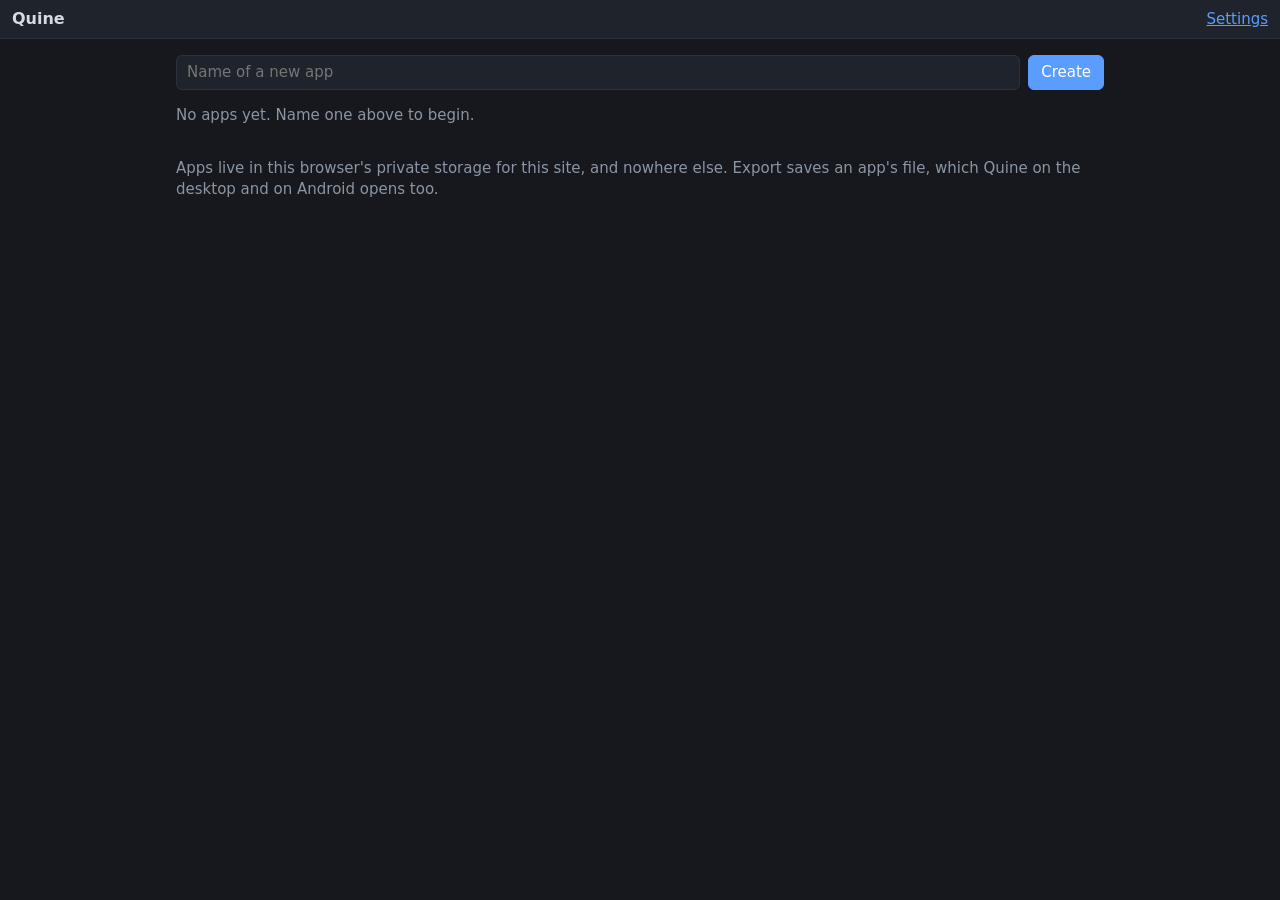
==== app/index.html @ bf46e86d "Deploy fdietze/quine@6b72aa2b (by hand)" ====
<!doctype html>
<html lang="en">
  <head>
    <meta charset="utf-8" />
    <meta name="viewport" content="width=device-width, initial-scale=1" />
    <title>Quine</title>
    <link rel="stylesheet" href="app/style.css" />
  </head>
  <body>
    <header class="bar">
      <h1>Quine</h1>
      <a href="settings.html" id="settings-link">Settings</a>
    </header>
    <main class="launcher">
      <form class="new" id="new-world">
        <input id="new-name" name="name" placeholder="Name of a new app" maxlength="60" required />
        <button class="primary" type="submit">Create</button>
      </form>
      <p class="error" id="error" hidden></p>
      <p class="notice" id="empty" hidden>No apps yet. Name one above to begin.</p>
      <ul id="worlds" aria-label="apps"></ul>
      <p class="notice">
        Apps live in this browser's private storage for this site, and nowhere
        else. Export saves an app's file, which Quine on the desktop and on Android
        opens too.
      </p>
    </main>
    <script type="module" src="app/launcher.mjs"></script>
  </body>
</html>
---- app/app/style.css ----
/* ONE STYLESHEET for the whole shell. Plain CSS and the system font stack:
   the chrome is the host's, drawn in the platform's own vocabulary, while the
   world draws itself (with the pinned font) inside its canvas. */
:root {
  color-scheme: dark;
  --bg: #16181d;
  --panel: #1f232b;
  --line: #2d333d;
  --text: #d6dbe3;
  --muted: #8b95a3;
  --accent: #5b9dff;
  --danger: #e5534b;
  font: 15px/1.4 system-ui, -apple-system, "Segoe UI", sans-serif;
}
* { box-sizing: border-box; }
html, body { margin: 0; height: 100%; background: var(--bg); color: var(--text); }
button, input, select, textarea { font: inherit; color: inherit; }
button {
  background: var(--panel); border: 1px solid var(--line); border-radius: 6px;
  padding: 6px 12px; cursor: pointer;
}
button:hover { border-color: var(--accent); }
button.primary { background: var(--accent); border-color: var(--accent); color: #fff; }
button.danger { color: var(--danger); }
a { color: var(--accent); }

header.bar {
  display: flex; align-items: center; gap: 8px;
  padding: 8px 12px; border-bottom: 1px solid var(--line); background: var(--panel);
}
header.bar h1 { font-size: 16px; margin: 0; flex: 1; overflow: hidden; text-overflow: ellipsis; white-space: nowrap; }

/* THE LAUNCHER: a grid of world tiles, one column on a phone. */
main.launcher { padding: 16px; max-width: 960px; margin: 0 auto; }
#worlds { list-style: none; padding: 0; margin: 16px 0; display: grid; gap: 12px;
  grid-template-columns: repeat(auto-fill, minmax(220px, 1fr)); }
.tile { background: var(--panel); border: 1px solid var(--line); border-radius: 8px;
  display: flex; flex-direction: column; }
.tile a.open { flex: 1; padding: 16px; color: var(--text); text-decoration: none; font-weight: 600;
  overflow-wrap: anywhere; }
.tile a.open:hover { color: var(--accent); }
.tile .actions { display: flex; gap: 6px; padding: 8px; border-top: 1px solid var(--line); }
.notice { color: var(--muted); }
.error { color: var(--danger); white-space: pre-wrap; }
/* The world view's notices sit on the page edge, outside any padded main. */
body.world > .error, body.world > .notice { margin: 8px 12px; }
form.new { display: flex; gap: 8px; flex-wrap: wrap; }
form.new input { flex: 1; min-width: 160px; background: var(--panel); border: 1px solid var(--line);
  border-radius: 6px; padding: 6px 10px; }

/* THE WORLD VIEW: full screen, the canvas takes whatever the chrome leaves. */
body.world { display: flex; flex-direction: column; height: 100dvh; overflow: hidden; }
#picture { flex: 1; min-height: 0; position: relative; }
#picture canvas { position: absolute; inset: 0; width: 100%; height: 100%; display: block;
  outline: none; touch-action: none; }

/* THE CONVERSATION, STATUS AND INPUT: the page's own chrome below the picture.
   The conversation is bounded so the picture always keeps most of the screen;
   collapsing it hands that space back to the picture. */
#conversation { border-top: 1px solid var(--line); background: var(--panel); }
#conversation-toggle { border: 0; border-radius: 0; width: 100%; text-align: left;
  padding: 4px 12px; color: var(--muted); background: none; }
#conversation-lines { max-height: 35dvh; overflow-y: auto; padding: 0 12px 6px; }
#conversation-lines .line { white-space: pre-wrap; overflow-wrap: anywhere; margin: 2px 0; }
#conversation-lines .line[data-kind=user] { color: var(--accent); }
#conversation-lines .line[data-kind=thinking],
#conversation-lines .line[data-kind=tool-call],
#conversation-lines .line[data-kind=tool-result],
#conversation-lines .line[data-kind=note] { color: var(--muted); font-size: 13px; }
#conversation-lines .line[data-kind=tool-call],
#conversation-lines .line[data-kind=tool-result] { font-family: ui-monospace, monospace; }
#conversation-lines .line[data-kind=error] { color: var(--danger); }
#status { display: flex; gap: 12px; margin: 0; padding: 2px 12px; font-size: 12px;
  color: var(--muted); border-top: 1px solid var(--line); white-space: nowrap; overflow: hidden; }
#status-line { flex: 1; overflow: hidden; text-overflow: ellipsis; }
form#chat { display: flex; gap: 8px; padding: 8px 12px; border-top: 1px solid var(--line); }
#chat-input { flex: 1; resize: none; background: var(--panel); border: 1px solid var(--line);
  border-radius: 6px; padding: 6px 10px; }

/* SETTINGS */
main.settings { padding: 16px; max-width: 640px; margin: 0 auto; }
main.settings section { margin-bottom: 20px; }
main.settings h2 { font-size: 15px; margin: 0 0 6px; }
main.settings input, main.settings select { display: block; width: 100%; margin: 4px 0;
  background: var(--panel); border: 1px solid var(--line); border-radius: 6px; padding: 6px 10px; }
main.settings label { display: block; margin: 8px 0; color: var(--muted); }
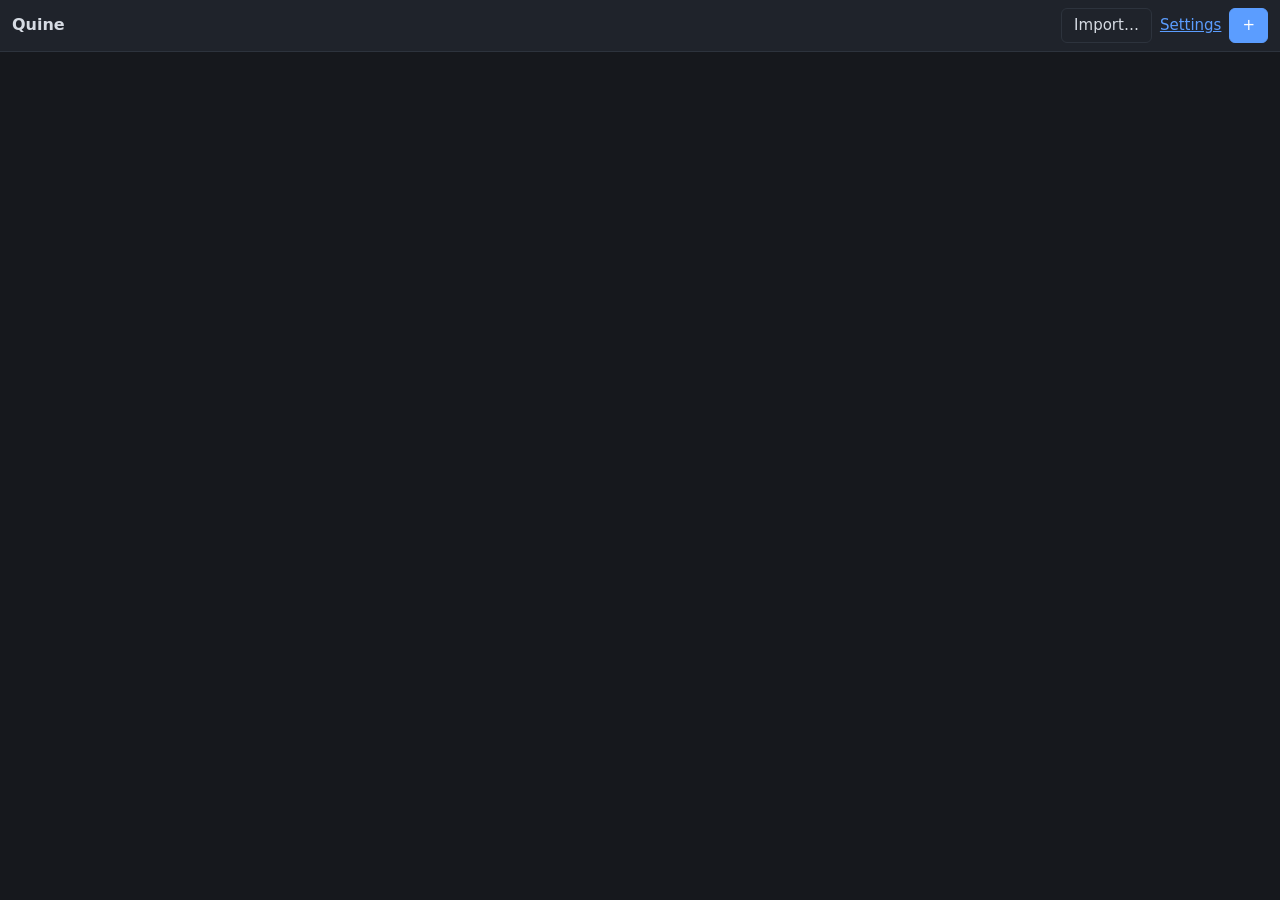
==== commit 54d40243: "Deploy fdietze/quine@2d344aade13c34eab29a5659e52ef9fadd2268dc" ====
--- a/app/index.html
+++ b/app/index.html
@@ -2,29 +2,63 @@
 <html lang="en">
   <head>
     <meta charset="utf-8" />
-    <meta name="viewport" content="width=device-width, initial-scale=1" />
+    <meta http-equiv="Content-Security-Policy" content="default-src 'none'; script-src 'self' 'wasm-unsafe-eval'; worker-src 'self' blob:; style-src 'self'; font-src 'self'; img-src 'self' data: blob: https:; media-src 'self' data: blob: https:; connect-src 'self' https: http://localhost:* http://127.0.0.1:*; base-uri 'none'; form-action 'none'; object-src 'none'; manifest-src 'self'" />
+    <meta name="viewport" content="width=device-width, initial-scale=1, interactive-widget=resizes-content, viewport-fit=cover" />
     <title>Quine</title>
     <link rel="stylesheet" href="app/style.css" />
+    <!-- The installable app (app/installed-app.mjs); the icons are rendered
+         from branding/app-icon.svg (nix/app-icon.nix). -->
+    <link rel="manifest" href="manifest.webmanifest" />
+    <link rel="icon" href="generated/icons/favicon.svg" type="image/svg+xml" />
+    <link rel="icon" href="generated/icons/favicon.ico" sizes="16x16 32x32 48x48" />
+    <link rel="apple-touch-icon" href="generated/icons/apple-touch-icon.png" />
   </head>
   <body>
-    <header class="bar">
-      <h1>Quine</h1>
-      <a href="settings.html" id="settings-link">Settings</a>
-    </header>
-    <main class="launcher">
-      <form class="new" id="new-world">
-        <input id="new-name" name="name" placeholder="Name of a new app" maxlength="60" required />
-        <button class="primary" type="submit">Create</button>
+    <!-- THE TILES. An open app (world-view.mjs) is mounted beside this and
+         hides it (body.world): one page, launcher.mjs routes. -->
+    <div id="launcher">
+      <header class="bar">
+        <h1>Quine</h1>
+        <button type="button" id="import">Import…</button>
+        <input type="file" id="import-file" accept=".quine" hidden />
+        <a href="settings.html" id="settings-link">Settings</a>
+        <button type="button" id="new-app" class="primary" title="New app" aria-label="New app">+</button>
+      </header>
+      <main class="launcher">
+        <p class="error" id="apps-error" hidden></p>
+        <p class="notice" id="empty" hidden>No apps yet. Press + to make one.</p>
+        <ul id="worlds" aria-label="apps"></ul>
+      </main>
+    </div>
+    <!-- NEW APP, as on every shell: + asks the name here. Enter or Create
+         makes the app and opens it in Edit; Escape or Cancel closes. A name
+         the catalog refuses is said here, and what was typed stays. -->
+    <dialog id="new-dialog">
+      <form id="new-world">
+        <h2>New app</h2>
+        <input id="new-name" name="name" placeholder="Name of the new app" maxlength="60" />
+        <p class="error" id="new-error" hidden></p>
+        <div class="actions">
+          <button type="button" id="new-cancel">Cancel</button>
+          <button class="primary" type="submit">Create</button>
+        </div>
       </form>
-      <p class="error" id="error" hidden></p>
-      <p class="notice" id="empty" hidden>No apps yet. Name one above to begin.</p>
-      <ul id="worlds" aria-label="apps"></ul>
-      <p class="notice">
-        Apps live in this browser's private storage for this site, and nowhere
-        else. Export saves an app's file, which Quine on the desktop and on Android
-        opens too.
-      </p>
-    </main>
+    </dialog>
+    <!-- THE TRUST PROMPT: an app carries its own program. Cancel is the
+         default, so Return alone never imports a stranger's file. A file of
+         an app already here adds one Replace per candidate
+         (app/launcher.mjs). -->
+    <dialog id="import-dialog">
+      <form method="dialog">
+        <h2 id="import-title"></h2>
+        <p id="import-detail"></p>
+        <div class="actions">
+          <button value="cancel" id="import-cancel" autofocus>Cancel</button>
+          <button value="import" id="import-confirm" class="primary">Import</button>
+          <span id="import-replace"></span>
+        </div>
+      </form>
+    </dialog>
     <script type="module" src="app/launcher.mjs"></script>
   </body>
 </html>
--- a/app/app/style.css
+++ b/app/app/style.css
@@ -10,16 +10,37 @@
   --muted: #8b95a3;
   --accent: #5b9dff;
   --danger: #e5534b;
-  font: 15px/1.4 system-ui, -apple-system, "Segoe UI", sans-serif;
+  /* ONE TEXT STACK for the chrome and the app's HTML pane (html-view.mjs):
+     the platform's sans, then the bundled emoji face the canvas draws with
+     too, so an emoji is never tofu where the device has none. */
+  --font-sans: system-ui, -apple-system, "Segoe UI", sans-serif, "quine-emoji";
+  font: 15px/1.4 var(--font-sans);
+}
+/* The Noto Color Emoji the Worker gives the canvas (worker.mjs addEmojiFont),
+   for DOM text. Megabytes, so fetched only when a glyph falls through to it;
+   the HTTP cache then shares it with the Worker's fetch. */
+@font-face {
+  font-family: "quine-emoji";
+  src: url("../generated/core/emoji.ttf") format("truetype");
+  font-display: swap;
 }
 * { box-sizing: border-box; }
 html, body { margin: 0; height: 100%; background: var(--bg); color: var(--text); }
+/* THE SAFE AREA: with viewport-fit=cover (index.html) an installed app draws
+   under a notch, rounded corners and the system bars; the page keeps its
+   content inside, and the background fills the rest. Zero elsewhere. */
+body, .use-viewport { padding: env(safe-area-inset-top) env(safe-area-inset-right)
+                env(safe-area-inset-bottom) env(safe-area-inset-left); }
 button, input, select, textarea { font: inherit; color: inherit; }
 button {
   background: var(--panel); border: 1px solid var(--line); border-radius: 6px;
   padding: 6px 12px; cursor: pointer;
 }
 button:hover { border-color: var(--accent); }
+/* A link that acts like a button (the tile's Edit). */
+a.button { display: inline-block; background: var(--panel); border: 1px solid var(--line);
+  border-radius: 6px; padding: 6px 12px; color: var(--text); text-decoration: none; }
+a.button:hover { border-color: var(--accent); }
 button.primary { background: var(--accent); border-color: var(--accent); color: #fff; }
 button.danger { color: var(--danger); }
 a { color: var(--accent); }
@@ -37,44 +58,118 @@
 .tile { background: var(--panel); border: 1px solid var(--line); border-radius: 8px;
   display: flex; flex-direction: column; }
 .tile a.open { flex: 1; padding: 16px; color: var(--text); text-decoration: none; font-weight: 600;
-  overflow-wrap: anywhere; }
+  overflow-wrap: anywhere; display: flex; flex-direction: column; gap: 8px; }
 .tile a.open:hover { color: var(--accent); }
+.tile img.preview { width: 100%; aspect-ratio: 16 / 10; object-fit: contain;
+  background: var(--line); border-radius: 4px; }
 .tile .actions { display: flex; gap: 6px; padding: 8px; border-top: 1px solid var(--line); }
 .notice { color: var(--muted); }
 .error { color: var(--danger); white-space: pre-wrap; }
 /* The world view's notices sit on the page edge, outside any padded main. */
-body.world > .error, body.world > .notice { margin: 8px 12px; }
-form.new { display: flex; gap: 8px; flex-wrap: wrap; }
-form.new input { flex: 1; min-width: 160px; background: var(--panel); border: 1px solid var(--line);
-  border-radius: 6px; padding: 6px 10px; }
+#world-view > .error, #world-view > .notice { margin: 8px 12px; }
+dialog { background: var(--panel); color: var(--text); border: 1px solid var(--line);
+  border-radius: 8px; max-width: 420px; }
+dialog h2 { font-size: 16px; margin: 0 0 8px; overflow-wrap: anywhere; }
+dialog .actions { display: flex; gap: 8px; justify-content: flex-end; }
+#new-dialog input { display: block; width: 100%; margin: 4px 0 12px; background: var(--bg);
+  border: 1px solid var(--line); border-radius: 6px; padding: 6px 10px; }
 
-/* THE WORLD VIEW: full screen, the canvas takes whatever the chrome leaves. */
-body.world { display: flex; flex-direction: column; height: 100dvh; overflow: hidden; }
+/* THE WORLD VIEW: full screen, the canvas takes whatever the chrome leaves.
+   In Use (world-view.mjs) there is no chrome: the picture takes the page, and
+   only an error still shows. */
+body.world[data-mode=use] :is(#resident-state, #turn, #conversation, #status, #status-corner, form#chat) {
+  display: none; }
+/* One page: an open app hides the tiles (launcher.mjs). */
+body.world > #launcher { display: none; }
+body.world, .use-viewport { height: 100dvh; }
+body.world { overflow: hidden; }
+/* Passive measurement of the same Use geometry while the catalog is visible. */
+.use-viewport { position: fixed; top: 0; left: 0; width: 100%; visibility: hidden; pointer-events: none; }
+#world-view { display: flex; flex-direction: column; height: 100%; overflow: hidden; }
 #picture { flex: 1; min-height: 0; position: relative; }
+/* THE APP'S HTML BOX: the app's shadow root lives inside it. `contain: paint`
+   makes it the containing block of everything the app positions, fixed
+   included, and clips it there, so nothing the app draws or styles can cover
+   the chrome outside the picture. The canvas stays laid out beneath it (its
+   box is what the world is told), only unseen. */
+/* THE APP'S SURFACE holds the canvas and the app box and takes the keyboard
+   focus, unmarked as the canvas's always was: the app draws its own focus. */
+#surface { position: absolute; inset: 0; outline: none; }
+#app-box { position: absolute; inset: 0; contain: paint; overflow: hidden; }
+#app-box[hidden] { display: none; }
+#app { width: 100%; height: 100%; overflow: auto; }
+/* Offers sit over the picture in shell chrome, never in the app's content. */
+#port-offer, #repair-offer { position: absolute; left: 50%; top: 50%; transform: translate(-50%, -50%);
+  max-width: 24rem; padding: 16px; background: var(--panel); color: var(--text);
+  border: 1px solid var(--line); border-radius: 6px; }
+#port-offer[hidden], #repair-offer[hidden] { display: none; }
+#port-offer .actions, #repair-offer .actions { display: flex; gap: 8px; justify-content: flex-end; }
+#picture[data-html="1"] canvas { visibility: hidden; }
 #picture canvas { position: absolute; inset: 0; width: 100%; height: 100%; display: block;
   outline: none; touch-action: none; }
 
 /* THE CONVERSATION, STATUS AND INPUT: the page's own chrome below the picture.
-   The conversation is bounded so the picture always keeps most of the screen;
-   collapsing it hands that space back to the picture. */
-#conversation { border-top: 1px solid var(--line); background: var(--panel); }
-#conversation-toggle { border: 0; border-radius: 0; width: 100%; text-align: left;
-  padding: 4px 12px; color: var(--muted); background: none; }
-#conversation-lines { max-height: 35dvh; overflow-y: auto; padding: 0 12px 6px; }
-#conversation-lines .line { white-space: pre-wrap; overflow-wrap: anywhere; margin: 2px 0; }
+   Reserve the expanded pane from the first frame, independent of transcript
+   length. Its preferred 35dvh can shrink when other chrome needs the space. */
+#conversation { height: calc(35dvh + 1px); min-height: 0; border-top: 1px solid var(--line); background: var(--panel); }
+#world-view[data-conversation=collapsed] #conversation { display: none; }
+#conversation-lines { height: 100%; overflow-y: auto; padding: 6px 12px; }
+/* The transcript is monospace, as on GTK: code, tool calls and aligned
+   output read as written. ONE SIZE for every kind: colour, not size, tells
+   them apart, so a reply and the tool call under it line up. */
+#conversation-lines .line { white-space: pre-wrap; overflow-wrap: anywhere; margin: 2px 0;
+  font: 13px/1.4 ui-monospace, monospace; }
 #conversation-lines .line[data-kind=user] { color: var(--accent); }
-#conversation-lines .line[data-kind=thinking],
 #conversation-lines .line[data-kind=tool-call],
 #conversation-lines .line[data-kind=tool-result],
-#conversation-lines .line[data-kind=note] { color: var(--muted); font-size: 13px; }
-#conversation-lines .line[data-kind=tool-call],
-#conversation-lines .line[data-kind=tool-result] { font-family: ui-monospace, monospace; }
+#conversation-lines .line[data-kind=note] { color: var(--muted); }
 #conversation-lines .line[data-kind=error] { color: var(--danger); }
+/* As tall as Stop whether a turn runs or not (it is hidden, never removed):
+   the picture never resizes. */
+#turn { display: flex; align-items: center; gap: 12px; padding: 2px 12px;
+  font-size: 13px; color: var(--muted); border-top: 1px solid var(--line); white-space: nowrap; }
+#turn-text { flex: 1; overflow: hidden; text-overflow: ellipsis; }
+#stop { padding: 2px 10px; }
+#turn-spinner { flex: none; width: 12px; height: 12px; border-radius: 50%;
+  border: 2px solid var(--line); border-top-color: var(--accent);
+  animation: turn-spin 0.8s linear infinite; }
+@keyframes turn-spin { to { transform: rotate(360deg); } }
+#turn { cursor: pointer; user-select: none; }
+#conversation-caret { padding: 0 6px; font-size: 16px; }
+#world-view[data-status-line=hidden] #status { display: none; }
 #status { display: flex; gap: 12px; margin: 0; padding: 2px 12px; font-size: 12px;
   color: var(--muted); border-top: 1px solid var(--line); white-space: nowrap; overflow: hidden; }
 #status-line { flex: 1; overflow: hidden; text-overflow: ellipsis; }
-form#chat { display: flex; gap: 8px; padding: 8px 12px; border-top: 1px solid var(--line); }
-#chat-input { flex: 1; resize: none; background: var(--panel); border: 1px solid var(--line);
+/* Native host chrome: no app layout, canvas paint or hit target changes. */
+#status-corner { position: absolute; top: 4px; right: 4px; z-index: 2;
+  padding: 2px 4px; font: 12px monospace; color: var(--muted); background: var(--panel);
+  pointer-events: none; }
+#status-corner[hidden] { display: none; }
+#photo-chip { color: var(--accent); }
+form#chat { display: flex; flex-wrap: wrap; align-items: center; gap: 8px; padding: 8px 12px;
+  border-top: 1px solid var(--line); }
+/* The composer's own notice (a refused permission, a busy device): a line
+   of its own above the row. */
+#composer-notice { flex-basis: 100%; margin: 0; }
+/* The composer swaps its parts with `hidden`, which a display rule above
+   would otherwise override. */
+form#chat [hidden] { display: none; }
+/* THE RECORDING BAR (chat-input.mjs), in the field's place while 🎙 is in use. */
+#recording-bar { flex: 1; display: flex; align-items: center; gap: 10px; padding: 6px 10px;
+  background: var(--panel); border: 1px solid var(--line); border-radius: 6px; }
+#recording-dot { color: var(--danger); animation: recording-blink 1.2s ease-in-out infinite; }
+@keyframes recording-blink { 50% { opacity: 0.2; } }
+#recording-hint { flex: 1; color: var(--muted); text-align: center; }
+#mic-slot { position: relative; display: inline-flex; }
+#mic { touch-action: none; user-select: none; -webkit-user-select: none; }
+#mic.recording { transform: scale(1.3); background: var(--danger); color: #fff; }
+/* Slide up to here to lock the recording. */
+#voice-lock { position: absolute; bottom: calc(100% + 18px); left: 50%; transform: translateX(-50%);
+  color: var(--muted); pointer-events: none; }
+#camera-preview { display: block; max-width: 100%; max-height: 70vh; background: #000; }
+#chat-input { flex: 1; min-width: 0; resize: none; background: var(--panel); border: 1px solid var(--line);
+  /* Eight text lines plus this field's 12px padding and 2px border. */
+  max-height: calc(8lh + 14px); overflow-y: auto;
   border-radius: 6px; padding: 6px 10px; }
 
 /* SETTINGS */
@@ -84,3 +179,12 @@
 main.settings input, main.settings select { display: block; width: 100%; margin: 4px 0;
   background: var(--panel); border: 1px solid var(--line); border-radius: 6px; padding: 6px 10px; }
 main.settings label { display: block; margin: 8px 0; color: var(--muted); }
+main.settings h3 { font-size: 13px; margin: 8px 0 4px; color: var(--muted); font-weight: normal; }
+main.settings label.switch { display: flex; gap: 8px; align-items: center; color: var(--text); }
+main.settings label.switch input { display: inline; width: auto; margin: 0; }
+/* The Build row reads as a row, not a call to action; it is still a button,
+   so it is reachable and announced. */
+main.settings button.build-row { display: flex; flex-direction: column; align-items: flex-start;
+  width: 100%; text-align: left; background: none; border: none; padding: 4px 0;
+  user-select: none; -webkit-touch-callout: none; }
+main.settings .save-row { display: flex; gap: 12px; align-items: center; }
